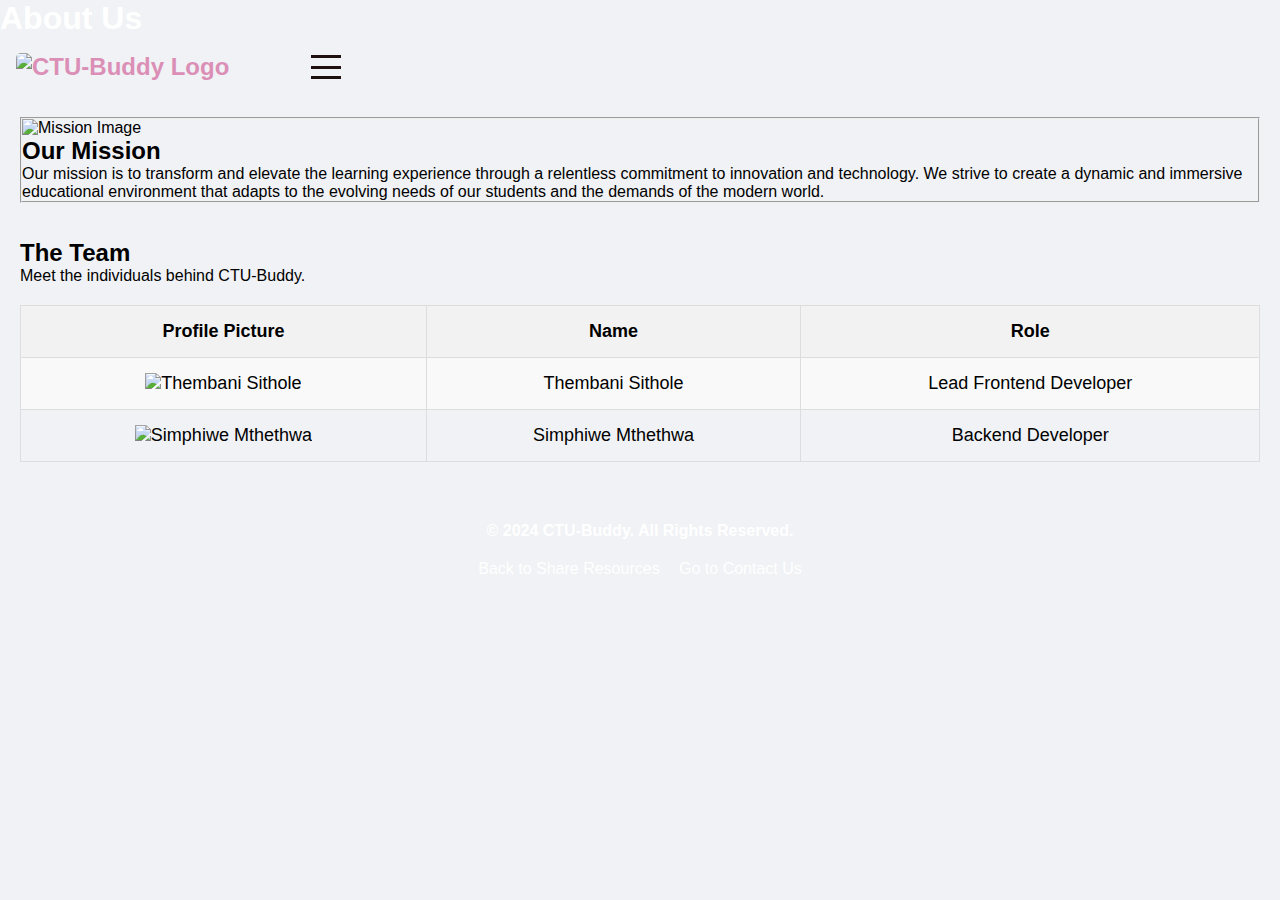
==== about_us.html @ f548fae7 "Add files via upload" ====
<!DOCTYPE html>
<html lang="en">
<head>
    <meta charset="UTF-8">
    <meta name="viewport" content="width=device-width, initial-scale=1.0">
    <title>CTU-Buddy - About Us</title>
    <link rel="stylesheet" href="styles.css">
</head>
<style>
    table {
        width: 100%;
        border-collapse: collapse;
        margin: 20px 0;
        text-align: center;
    }
    table, th, td {
        border: 1px solid #ddd;
    }
    th, td {
        padding: 15px;
    }
    th {
        background-color: #f2f2f2;
    }
    img {
        width: 150px;
        height: 150px;
        object-fit: cover; /* Ensures the image maintains aspect ratio within the square */
        border-radius: 0;
    }
</style>
<body>
    <header>
        <h1 style="color: rgb(255, 255, 255); font-size: xx-large; background-image: url(https://images.vexels.com/media/users/3/101746/raw/da01a24b356c2778b7374e174b4806b9-light-blue-abstract-background.jpg)">About Us</h1>
        <nav>
            <div class="navbar-brand">
                <a href="about_us.html"><img src="PICTURES/2024-08-24 (6).png" alt="CTU-Buddy Logo" class="thumbnail"></a>
            </div>
            <input type="checkbox" id="nav-toggle" class="nav-toggle">
            <label for="nav-toggle" class="nav-toggle-label">
                <span></span>
                <span></span>
                <span></span>
            </label>
            <ul class="navbar-links">
                <li><a href="home.html">Home</a></li>
                <li><a href="timetable.html">Timetable</a></li>
                <li><a href="discussion.html">Discussion</a></li>
                <li><a href="share_resources.html">Share Resources</a></li>
                <li><a href="about_us.html">About Us</a></li>
                <li><a href="contact_us.html">Contact Us</a></li>
            </ul>
        </nav>
    </header>
    
    <main>
        <section class="mission">
            <fieldset> 
                <img src="PICTURES/culture-1-1.jpg" alt="Mission Image" style="width:500px;"> 
                <div class="text-center">
                    <h2>Our Mission</h2>
                    <p>Our mission is to transform and elevate the learning experience through a relentless commitment to innovation and technology. We strive to create a dynamic and immersive educational environment that adapts to the evolving needs of our students and the demands of the modern world.</p>
                </div>
            </fieldset>
            <br><br/>
            <h2>The Team</h2>
            <p>Meet the individuals behind CTU-Buddy.</p>
           
            <table>
                <tr>
                    <th>Profile Picture</th>
                    <th>Name</th>
                    <th>Role</th>
                </tr>
                <tr>
                    <td><img src="PICTURES/WhatsApp Image 2024-09-23 at 21.24.26_92039d93.jpg" alt="Thembani Sithole"></td>
                    <td>Thembani Sithole</td>
                    <td>Lead Frontend Developer</td>
                </tr>
                <tr>
                    <td><img src="PICTURES/WhatsApp Image 2024-09-23 at 21.04.29_753ac217.jpg" alt="Simphiwe Mthethwa"></td>
                    <td>Simphiwe Mthethwa</td>
                    <td>Backend Developer</td>
                </tr>
            </table>
        </section>
    </main>

    <div style="background-image: url('https://images.vexels.com/media/users/3/101746/raw/da01a24b356c2778b7374e174b4806b9-light-blue-abstract-background.jpg'); background-size: cover; padding: 20px; border-radius: 10px; text-align: center; max-width: 1250px; margin: auto;">
        <footer style="margin-bottom: 20px;">
            <p style="color: white; font-weight: bold; margin: 0;">&copy; 2024 CTU-Buddy. All Rights Reserved.</p>
        </footer>
        <div style="margin-bottom: 15px;">
            <a href="share_resources.html" style="color: white; text-decoration: none; display: inline-block; margin-right: 15px;">Back to Share Resources</a>
            <a href="contact_us.html" style="color: white; text-decoration: none; display: inline-block;">Go to Contact Us</a>
        </div>
    </div>
    
</body>
</html>
---- styles.css ----
/* Reset styles */
* {
    margin: 0;
    padding: 0;
    box-sizing: border-box;
}

body {
    font-family: Arial, sans-serif;
    background-color: #f0f2f5;
}

/* Header Styles */
.header-title {
    color: white;
    font-size: 3rem;
    background-image: url(https://images.vexels.com/media/users/3/101746/raw/da01a24b356c2778b7374e174b4806b9-light-blue-abstract-background.jpg);
    background-size: cover;
    text-align: center;
    padding: 20px;
    margin-bottom: 30px;
    animation: fadeIn 2s ease-in;
}

/* Navigation Bar */
nav {
    background-color: transparent;
    padding: 1rem;
    display: flex;
    justify-content: space-between;
    align-items: center;
    animation: slideIn 0.5s ease-in-out;
}

.navbar-brand a {
    color: rgb(219, 143, 182);
    text-decoration: none;
    font-size: 1.5rem;
    font-weight: bold;
}

.navbar-links {
    list-style: none;
    display: flex;  /* Display horizontally by default */
    flex-direction: row;
    text-align: center;
    transition: max-height 0.3s ease;
    overflow: hidden;
    max-height: 0; /* Hide initially */
}

.navbar-links.show {
    max-height: 200px; /* Adjust as needed to fit content */
}

.navbar-links li {
    margin: 0.5rem 1rem;
}

.navbar-links a {
    color: rgb(138, 190, 227);
    text-decoration: none;
    padding: 1rem;
    background-color: #333;
    display: block;
    transition: background-color 0.3s ease, color 0.3s ease;
    border-radius: 5px;
}

.navbar-links a:hover {
    background-color: #555;
    color: white;
}

/* Hamburger Menu */
.nav-toggle {
    display: none;
}

.nav-toggle-label {
    display: flex;
    flex-direction: column;
    cursor: pointer;
    height: 24px;
    width: 30px;
    justify-content: space-between;
    animation: bounce 0.5s ease-in-out;
}

.nav-toggle-label span {
    width: 100%;
    height: 3px;
    background-color: rgb(31, 15, 15);
    transition: transform 0.3s ease;
}

/* Show hamburger menu regardless of screen size */
.nav-toggle:checked + .nav-toggle-label span {
    background-color: rgb(157, 188, 235);
}

.nav-toggle:checked + .nav-toggle-label + .navbar-links {
    max-height: 200px; /* Adjust as needed to fit content */
}

/* Animations */
@keyframes fadeIn {
    from { opacity: 0; }
    to { opacity: 1; }
}

@keyframes slideIn {
    from { transform: translateY(-20px); opacity: 0; }
    to { transform: translateY(0); opacity: 1; }
}

@keyframes bounce {
    0%, 100% { transform: scaleY(1); }
    50% { transform: scaleY(0.7); }
}

/* Image Styling */
.thumbnail {
    width: 50px;
    height: auto;
    border-radius: 5px;
    animation: fadeIn 1s ease-in-out;
}

/* Section Styling */
.info-fieldset {
    background-color: white;
    border-radius: 10px;
    padding: 20px;
    margin-bottom: 30px;
    border: 1px solid #ccc;
    box-shadow: 0 4px 6px rgba(0, 0, 0, 0.1);
    animation: fadeIn 2s ease-in-out;
}

.content-image-left {
    float: left;
    margin-right: 15px;
    width: 300px;
    animation: fadeIn 1s ease-in-out;
}

.content-image-right {
    float: right;
    margin-left: 15px;
    width: 300px;
    animation: fadeIn 1s ease-in-out;
}

/* Feature List */
.feature-list {
    list-style: none;
    padding: 0;
    animation: fadeIn 1s ease-in-out;
}

.feature-list li {
    margin: 10px 0;
}

/* Footer */
.footer {
    
    padding: 20px;
    border-radius: 10px;
    text-align: center;
    margin-top: 30px;
    animation: fadeIn 2s ease-in-out;
}

.footer p, .footer a {
    color: white;
    font-weight: bold;
    transition: color 0.3s ease;
}

.footer a:hover {
    color: lightblue;
}

/* Table Styling */
table {
    width: 100%;
    border-collapse: collapse;
    margin: 20px 0;
    font-size: 18px;
    text-align: left;
    animation: fadeIn 1s ease-in-out; /* Add fade-in animation */
}

th, td {
    padding: 12px 15px;
    border: 1px solid #5b4040;
    transition: background-color 0.3s ease, color 0.3s ease; /* Smooth transition for hover effect */
}

thead {
    background-color: #9abad0;
    color: #333;
    font-weight: bold;
    animation: slideIn 0.5s ease-in-out; /* Add slide-in animation */
}

tbody tr:nth-child(even) {
    background-color: #f9f9f9;
    transition: background-color 0.3s ease; /* Smooth transition for hover effect */
}

tbody tr:hover {
    background-color: #f1f1f1;
    transform: scale(1.02); /* Slightly enlarge row on hover */
    box-shadow: 0 4px 6px rgba(0, 0, 0, 0.1); /* Add shadow effect */
}

.Breaks tr td {
    background-color: black;
    color: black;
}

/* Responsive Design */
@media (max-width: 768px) {
    table, thead, tbody, th, td, tr {
        display: block;
    }

    th, td {
        padding: 10px;
    }

    thead {
        display: none;
    }

    tr {
        margin-bottom: 10px;
        background-color: #f9f9f9; /* Add background color for blocks */
    }

    td {
        text-align: right;
        padding-left: 50%;
        position: relative;
        background-color: #fff; /* Background color for table cells */
        border: 1px solid #ddd; /* Border for cells */
    }

    td:before {
        content: attr(data-label);
        position: absolute;
        left: 0;
        width: 50%;
        padding-left: 10px;
        font-weight: bold;
        text-align: left;
    }
}

/* Animations */
@keyframes fadeIn {
    from { opacity: 0; }
    to { opacity: 1; }
}

@keyframes slideIn {
    from { transform: translateY(-20px); opacity: 0; }
    to { transform: translateY(0); opacity: 1; }
}
/* Main Content Styling */
main {
    padding: 20px;
}

.discussion-section {
    text-align: center;
    margin: 0 auto;
}

.discussion-section h2 {
    margin-bottom: 10px;
    font-size: 2rem;
    color: #333;
}

.discussion-section p {
    margin-bottom: 20px;
    font-size: 1rem;
    color: #555;
}

.discussion-form {
    background: #fff;
    border-radius: 10px;
    padding: 20px;
    margin: 20px auto;
    width: 80%;
    max-width: 600px;
    box-shadow: 0 4px 6px rgba(0, 0, 0, 0.1);
}

.discussion-form label {
    display: block;
    margin-bottom: 10px;
    font-weight: bold;
    color: #333;
}

.discussion-form textarea {
    width: 100%;
    height: 150px;
    padding: 10px;
    border: 1px solid #ddd;
    border-radius: 5px;
    margin-bottom: 10px;
    font-size: 1rem;
    color: #333;
}

.discussion-form button {
    background-color: #007BFF;
    color: white;
    border: none;
    padding: 10px 20px;
    border-radius: 5px;
    cursor: pointer;
    transition: background-color 0.3s ease;
}

.discussion-form button:hover {
    background-color: #0056b3;
}

.featured-image {
    width: 100%;
    max-width: 1200px;
    margin: 20px auto;
    border-radius: 10px;
    box-shadow: 0 4px 6px rgba(0, 0, 0, 0.1);
}
.contact-form {
    background-color: #f9f9f9;
    border-radius: 10px;
    padding: 20px;
    box-shadow: 0 4px 8px rgba(0, 0, 0, 0.1);
    max-width: 600px;
    margin: 0 auto;
}

.contact-form fieldset {
    border: none;
    padding: 0;
    margin: 0;
}

.contact-form legend {
    font-size: 1.5rem;
    margin-bottom: 15px;
    color: #333;
    font-weight: bold;
    text-align: center;
}

.contact-form label {
    display: block;
    margin-bottom: 8px;
    font-weight: bold;
    color: #555;
}

.contact-form input,
.contact-form textarea {
    width: 100%;
    padding: 12px;
    margin-bottom: 15px;
    border-radius: 5px;
    border: 1px solid #ccc;
    font-size: 1rem;
    box-sizing: border-box;
    transition: border-color 0.3s ease, box-shadow 0.3s ease;
}

.contact-form input:focus,
.contact-form textarea:focus {
    border-color: #007bff;
    box-shadow: 0 0 5px rgba(0, 123, 255, 0.5);
    outline: none;
}

.contact-form button {
    padding: 12px 20px;
    background-color: #007bff;
    color: white;
    border: none;
    border-radius: 5px;
    cursor: pointer;
    font-size: 1rem;
    transition: background-color 0.3s ease, transform 0.2s ease;
}

.contact-form button:hover {
    background-color: #0056b3;
    transform: translateY(-2px);
}

.contact-form button:active {
    background-color: #004494;
    transform: translateY(0);
}
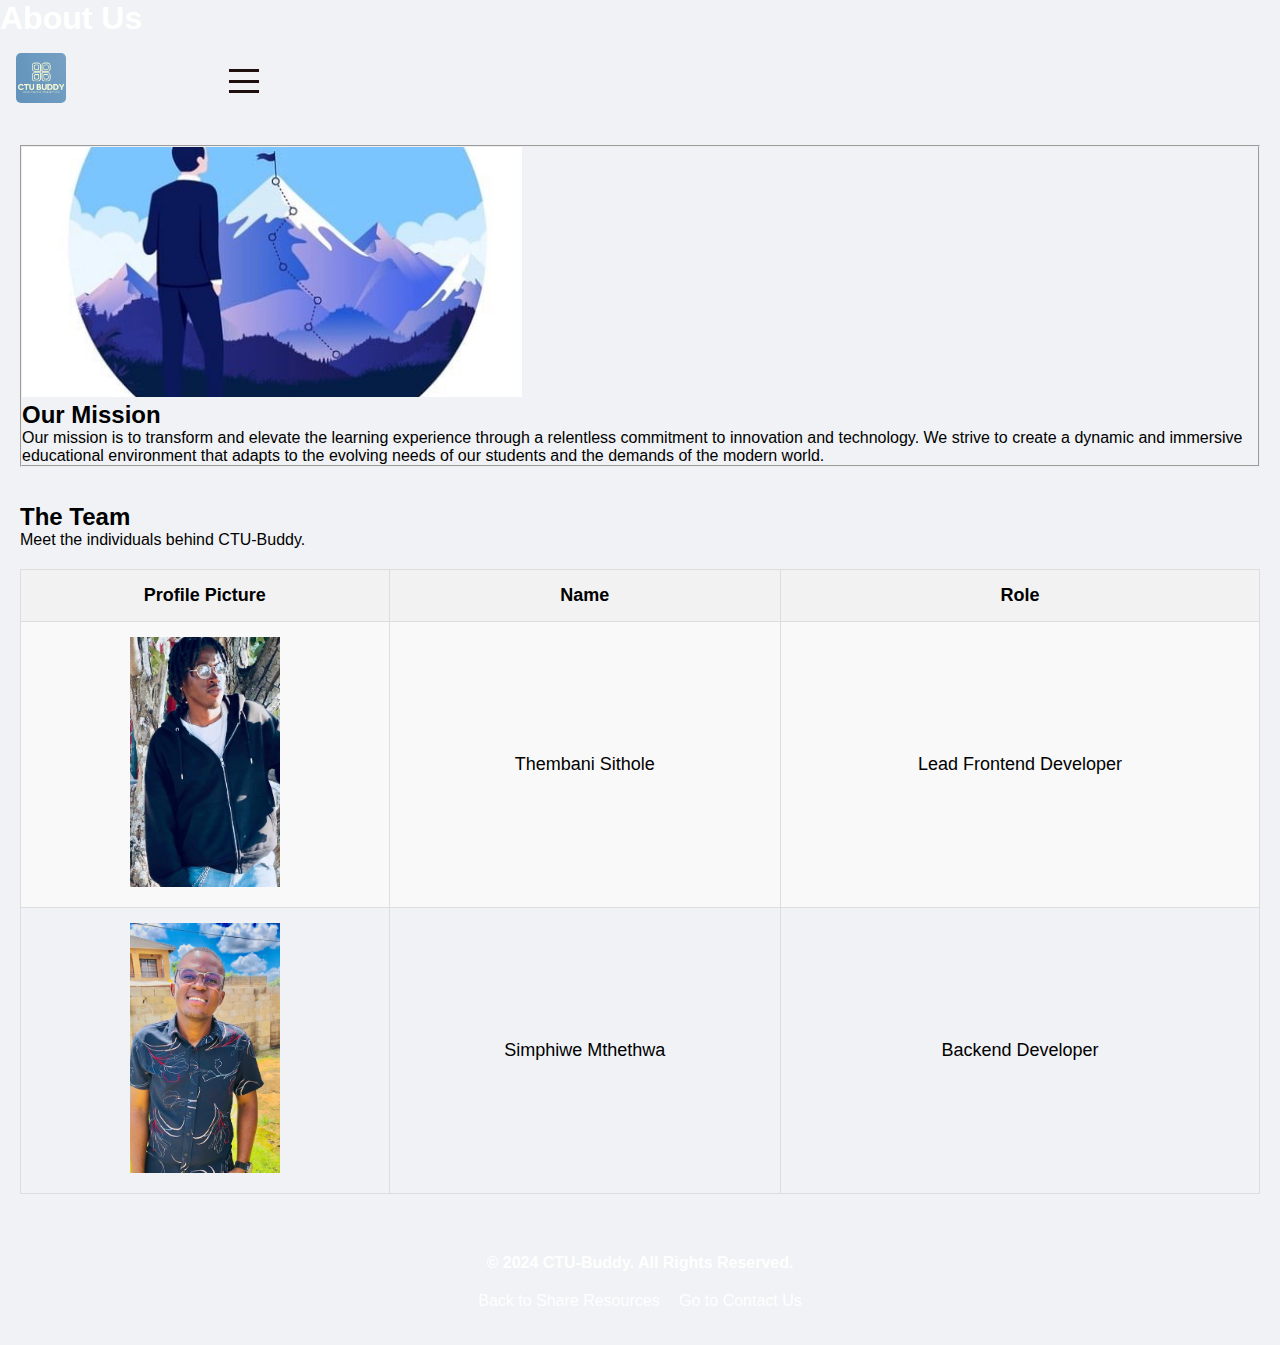
==== commit 6eae35ca: "Update about_us.html" ====
--- a/about_us.html
+++ b/about_us.html
@@ -24,7 +24,7 @@
     }
     img {
         width: 150px;
-        height: 150px;
+        height: 250px;
         object-fit: cover; /* Ensures the image maintains aspect ratio within the square */
         border-radius: 0;
     }
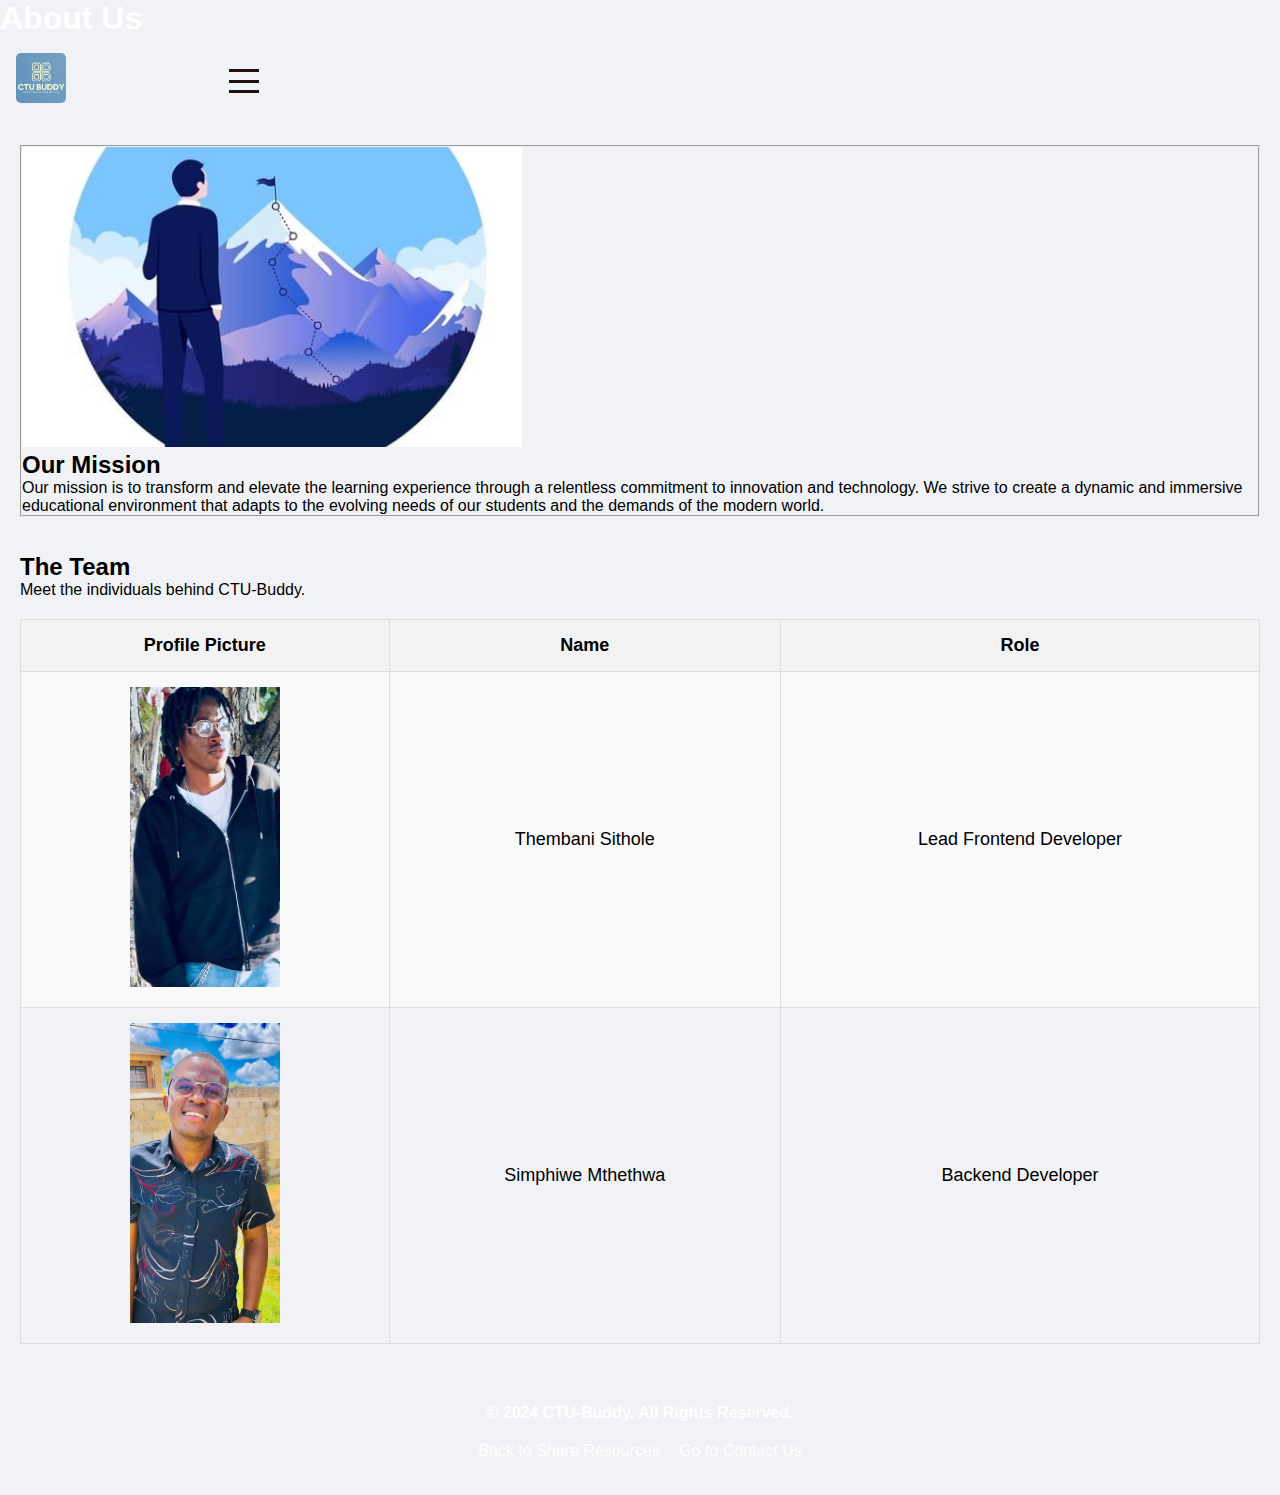
==== commit f319a2e6: "Update about_us.html" ====
--- a/about_us.html
+++ b/about_us.html
@@ -24,7 +24,7 @@
     }
     img {
         width: 150px;
-        height: 250px;
+        height: 300px;
         object-fit: cover; /* Ensures the image maintains aspect ratio within the square */
         border-radius: 0;
     }
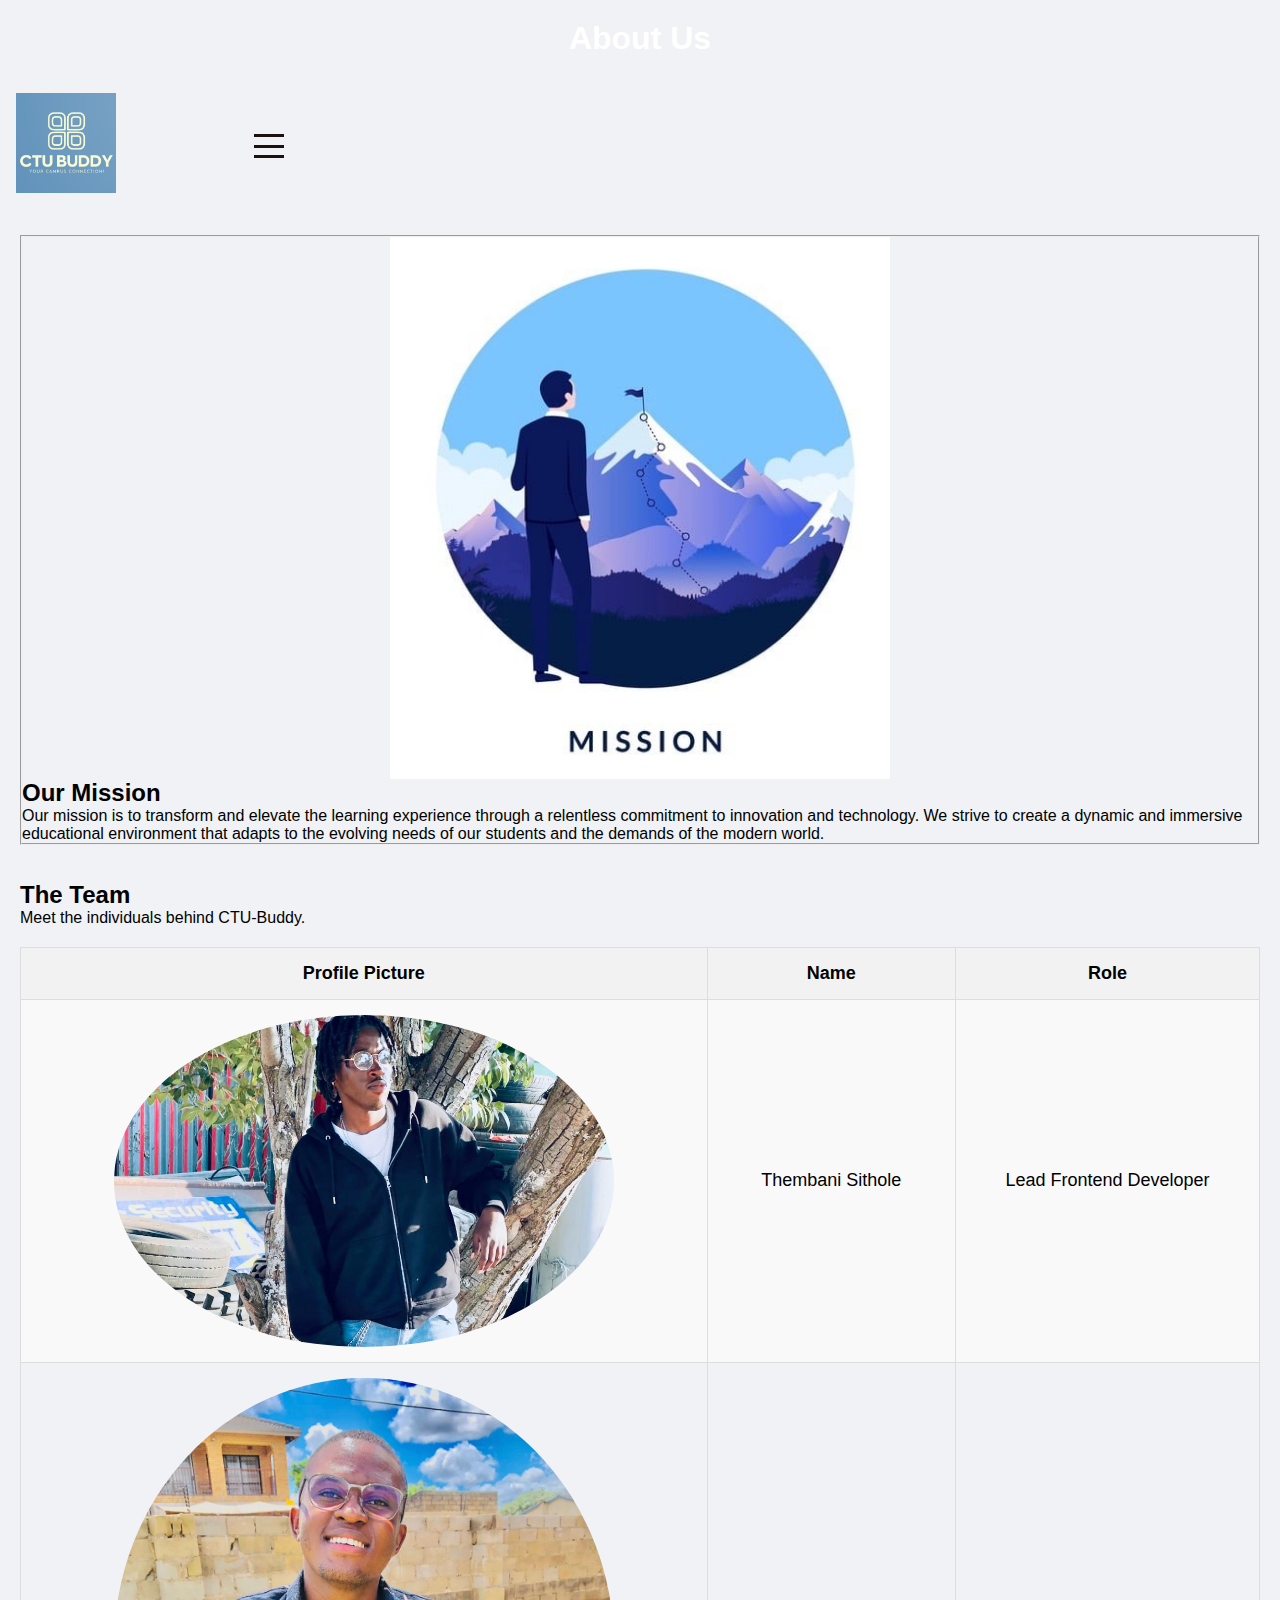
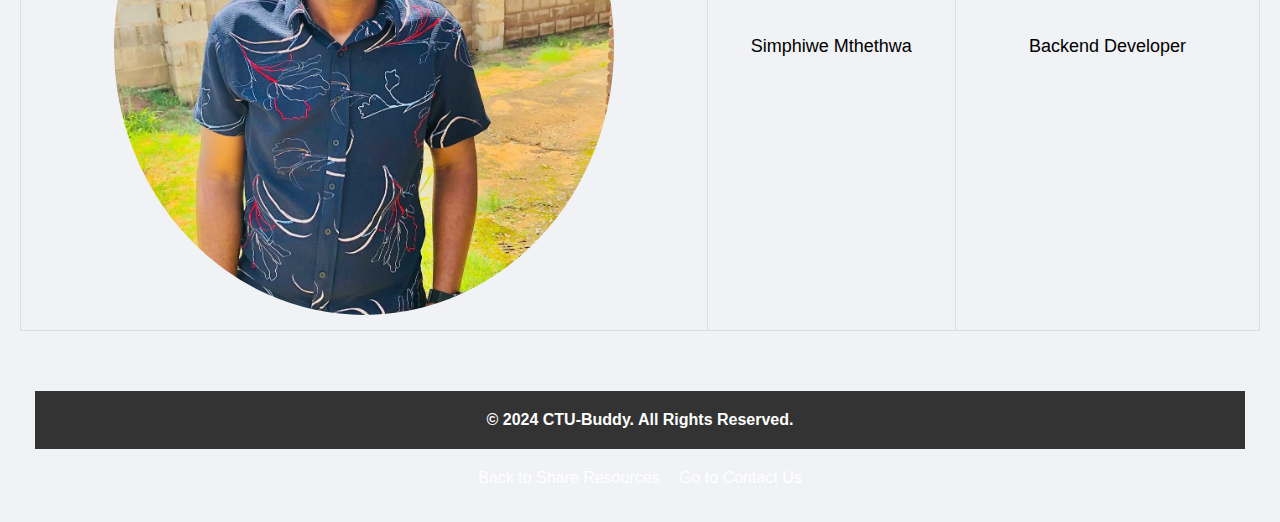
==== commit 51e3fe9b: "Update about_us.html" ====
--- a/about_us.html
+++ b/about_us.html
@@ -5,36 +5,88 @@
     <meta name="viewport" content="width=device-width, initial-scale=1.0">
     <title>CTU-Buddy - About Us</title>
     <link rel="stylesheet" href="styles.css">
+    <style>
+        body {
+            font-family: Arial, sans-serif;
+        }
+
+        table {
+            width: 100%;
+            border-collapse: collapse;
+            margin: 20px 0;
+            text-align: center;
+        }
+
+        table, th, td {
+            border: 1px solid #ddd;
+        }
+
+        th, td {
+            padding: 15px;
+        }
+
+        th {
+            background-color: #f2f2f2;
+        }
+
+        /* Adjust profile images to fit within a defined space */
+        table img {
+            width: 150px;
+            height: 150px;
+            object-fit: cover;
+            border-radius: 50%;
+        }
+
+        /* Mission image styles */
+        .mission img {
+            width: 100%;
+            max-width: 500px;
+            height: auto;
+            display: block;
+            margin: auto;
+        }
+
+        /* Navbar logo */
+        .navbar-brand img {
+            width: 100px;
+            height: auto;
+        }
+
+        /* Footer styles */
+        footer {
+            background-color: #333;
+            padding: 20px;
+            text-align: center;
+            color: white;
+        }
+
+        footer a {
+            color: white;
+            text-decoration: none;
+            margin: 0 15px;
+        }
+
+        footer a:hover {
+            text-decoration: underline;
+        }
+
+        /* Responsive styles */
+        @media (max-width: 768px) {
+            table img {
+                width: 100px;
+                height: 100px;
+            }
+        }
+    </style>
 </head>
-<style>
-    table {
-        width: 100%;
-        border-collapse: collapse;
-        margin: 20px 0;
-        text-align: center;
-    }
-    table, th, td {
-        border: 1px solid #ddd;
-    }
-    th, td {
-        padding: 15px;
-    }
-    th {
-        background-color: #f2f2f2;
-    }
-    img {
-        width: 150px;
-        height: 300px;
-        object-fit: cover; /* Ensures the image maintains aspect ratio within the square */
-        border-radius: 0;
-    }
-</style>
 <body>
     <header>
-        <h1 style="color: rgb(255, 255, 255); font-size: xx-large; background-image: url(https://images.vexels.com/media/users/3/101746/raw/da01a24b356c2778b7374e174b4806b9-light-blue-abstract-background.jpg)">About Us</h1>
+        <h1 style="color: #fff; font-size: xx-large; background-image: url('https://images.vexels.com/media/users/3/101746/raw/da01a24b356c2778b7374e174b4806b9-light-blue-abstract-background.jpg'); background-size: cover; text-align: center; padding: 20px;">
+            About Us
+        </h1>
         <nav>
             <div class="navbar-brand">
-                <a href="about_us.html"><img src="PICTURES/2024-08-24 (6).png" alt="CTU-Buddy Logo" class="thumbnail"></a>
+                <a href="about_us.html"><img src="PICTURES/2024-08-24 (6).png" alt="CTU-Buddy Logo"></a>
             </div>
             <input type="checkbox" id="nav-toggle" class="nav-toggle">
             <label for="nav-toggle" class="nav-toggle-label">
@@ -56,7 +108,7 @@
     <main>
         <section class="mission">
             <fieldset> 
-                <img src="PICTURES/culture-1-1.jpg" alt="Mission Image" style="width:500px;"> 
+                <img src="PICTURES/culture-1-1.jpg" alt="Mission Image"> 
                 <div class="text-center">
                     <h2>Our Mission</h2>
                     <p>Our mission is to transform and elevate the learning experience through a relentless commitment to innovation and technology. We strive to create a dynamic and immersive educational environment that adapts to the evolving needs of our students and the demands of the modern world.</p>
@@ -95,6 +147,5 @@
             <a href="contact_us.html" style="color: white; text-decoration: none; display: inline-block;">Go to Contact Us</a>
         </div>
     </div>
-    
 </body>
 </html>
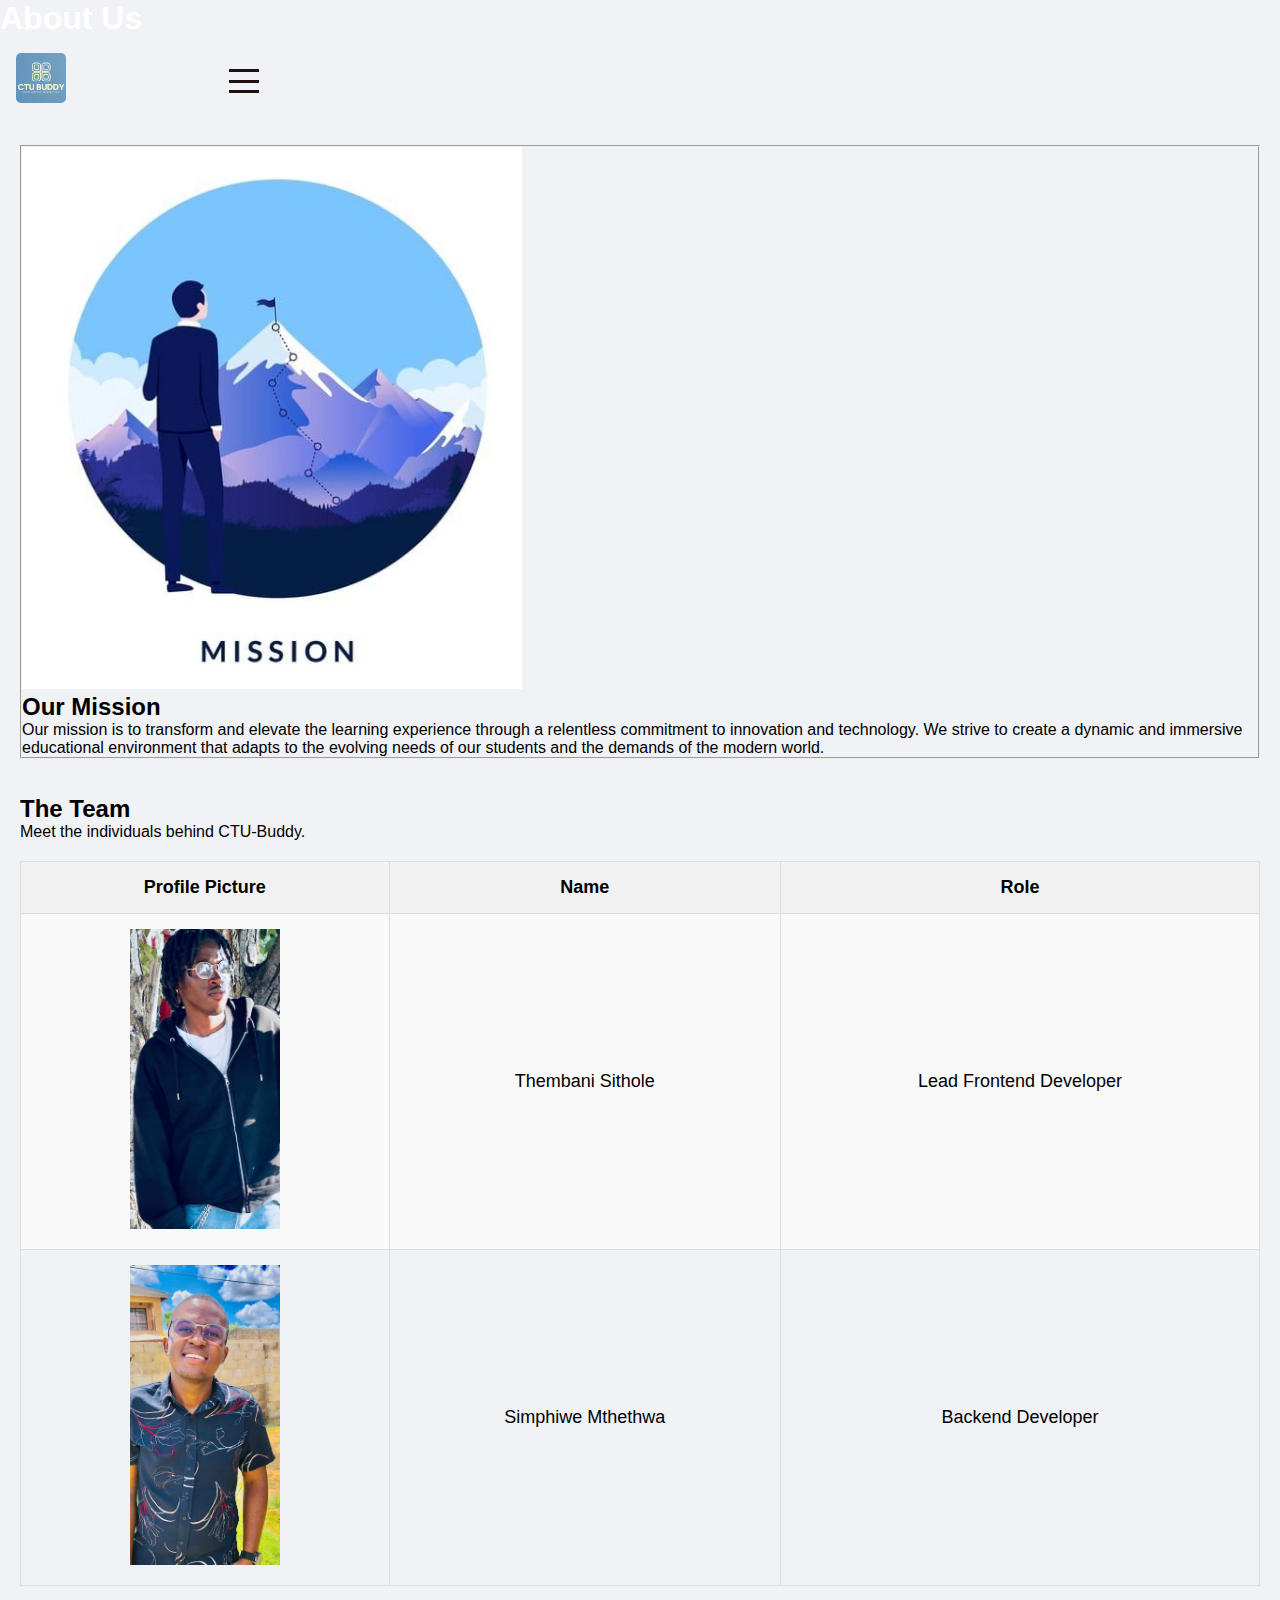
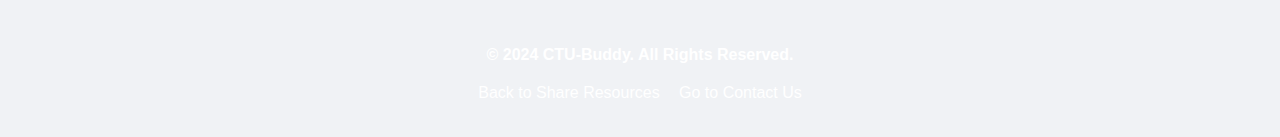
==== commit 00e35821: "Update about_us.html" ====
--- a/about_us.html
+++ b/about_us.html
@@ -5,88 +5,36 @@
     <meta name="viewport" content="width=device-width, initial-scale=1.0">
     <title>CTU-Buddy - About Us</title>
     <link rel="stylesheet" href="styles.css">
-    <style>
-        body {
-            font-family: Arial, sans-serif;
-        }
-
-        table {
-            width: 100%;
-            border-collapse: collapse;
-            margin: 20px 0;
-            text-align: center;
-        }
-
-        table, th, td {
-            border: 1px solid #ddd;
-        }
-
-        th, td {
-            padding: 15px;
-        }
-
-        th {
-            background-color: #f2f2f2;
-        }
-
-        /* Adjust profile images to fit within a defined space */
-        table img {
-            width: 150px;
-            height: 150px;
-            object-fit: cover;
-            border-radius: 50%;
-        }
-
-        /* Mission image styles */
-        .mission img {
-            width: 100%;
-            max-width: 500px;
-            height: auto;
-            display: block;
-            margin: auto;
-        }
-
-        /* Navbar logo */
-        .navbar-brand img {
-            width: 100px;
-            height: auto;
-        }
-
-        /* Footer styles */
-        footer {
-            background-color: #333;
-            padding: 20px;
-            text-align: center;
-            color: white;
-        }
-
-        footer a {
-            color: white;
-            text-decoration: none;
-            margin: 0 15px;
-        }
-
-        footer a:hover {
-            text-decoration: underline;
-        }
-
-        /* Responsive styles */
-        @media (max-width: 768px) {
-            table img {
-                width: 100px;
-                height: 100px;
-            }
-        }
-    </style>
 </head>
+<style>
+    table {
+        width: 100%;
+        border-collapse: collapse;
+        margin: 20px 0;
+        text-align: center;
+    }
+    table, th, td {
+        border: 1px solid #ddd;
+    }
+    th, td {
+        padding: 15px;
+    }
+    th {
+        background-color: #f2f2f2;
+    }
+    img {
+        width: 150px;
+        height: 300px;
+        object-fit: cover; /* Ensures the image maintains aspect ratio within the square */
+        border-radius: 0;
+    }
+</style>
 <body>
     <header>
-        <h1 style="color: #fff; font-size: xx-large; background-image: url('https://images.vexels.com/media/users/3/101746/raw/da01a24b356c2778b7374e174b4806b9-light-blue-abstract-background.jpg'); background-size: cover; text-align: center; padding: 20px;">
-            About Us
-        </h1>
+        <h1 style="color: rgb(255, 255, 255); font-size: xx-large; background-image: url(https://images.vexels.com/media/users/3/101746/raw/da01a24b356c2778b7374e174b4806b9-light-blue-abstract-background.jpg)">About Us</h1>
         <nav>
             <div class="navbar-brand">
-                <a href="about_us.html"><img src="PICTURES/2024-08-24 (6).png" alt="CTU-Buddy Logo"></a>
+                <a href="about_us.html"><img src="PICTURES/2024-08-24 (6).png" alt="CTU-Buddy Logo" class="thumbnail"></a>
             </div>
             <input type="checkbox" id="nav-toggle" class="nav-toggle">
             <label for="nav-toggle" class="nav-toggle-label">
@@ -107,13 +55,14 @@
     
     <main>
         <section class="mission">
-            <fieldset> 
-                <img src="PICTURES/culture-1-1.jpg" alt="Mission Image"> 
-                <div class="text-center">
-                    <h2>Our Mission</h2>
-                    <p>Our mission is to transform and elevate the learning experience through a relentless commitment to innovation and technology. We strive to create a dynamic and immersive educational environment that adapts to the evolving needs of our students and the demands of the modern world.</p>
-                </div>
-            </fieldset>
+           <fieldset> 
+    <img src="PICTURES/culture-1-1.jpg" alt="Mission Image" style="width: 100%; max-width: 500px; height: auto;"> 
+    <div class="text-center">
+        <h2>Our Mission</h2>
+        <p>Our mission is to transform and elevate the learning experience through a relentless commitment to innovation and technology. We strive to create a dynamic and immersive educational environment that adapts to the evolving needs of our students and the demands of the modern world.</p>
+    </div>
+</fieldset>
+
             <br><br/>
             <h2>The Team</h2>
             <p>Meet the individuals behind CTU-Buddy.</p>
@@ -147,5 +96,6 @@
             <a href="contact_us.html" style="color: white; text-decoration: none; display: inline-block;">Go to Contact Us</a>
         </div>
     </div>
+    
 </body>
 </html>
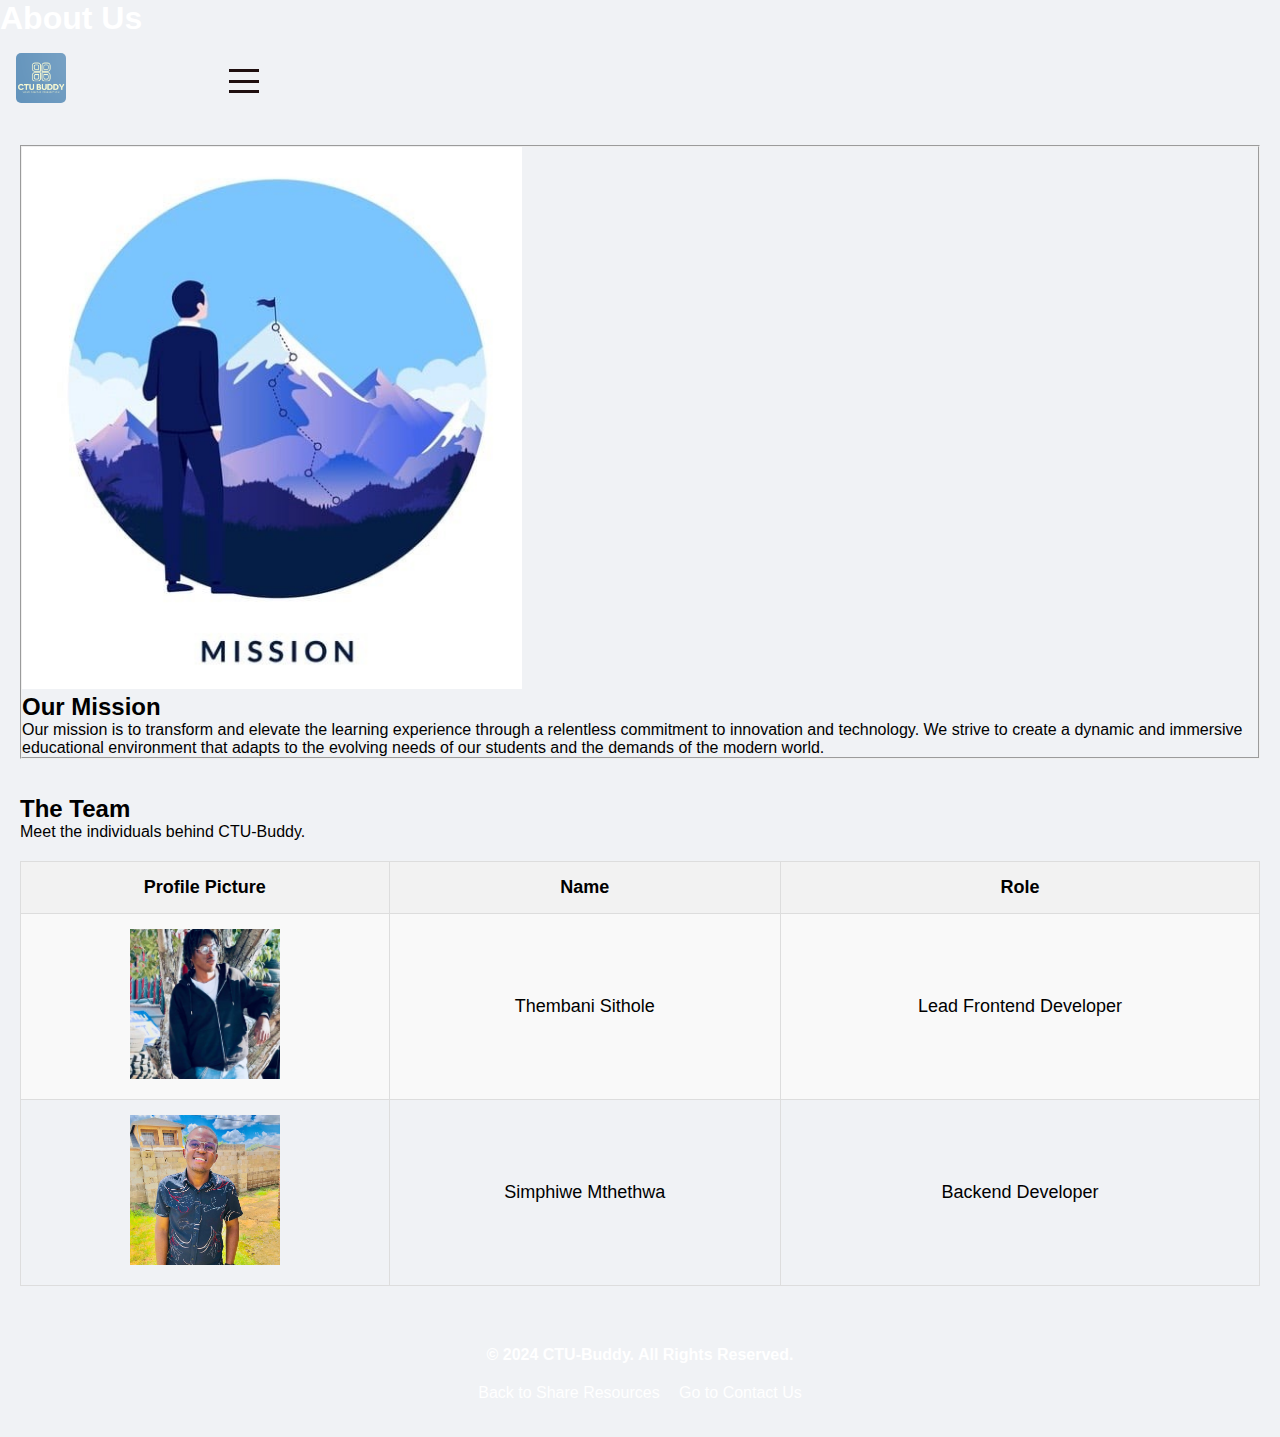
==== commit 03839184: "Update about_us.html" ====
--- a/about_us.html
+++ b/about_us.html
@@ -24,7 +24,7 @@
     }
     img {
         width: 150px;
-        height: 300px;
+        height: 150px;
         object-fit: cover; /* Ensures the image maintains aspect ratio within the square */
         border-radius: 0;
     }
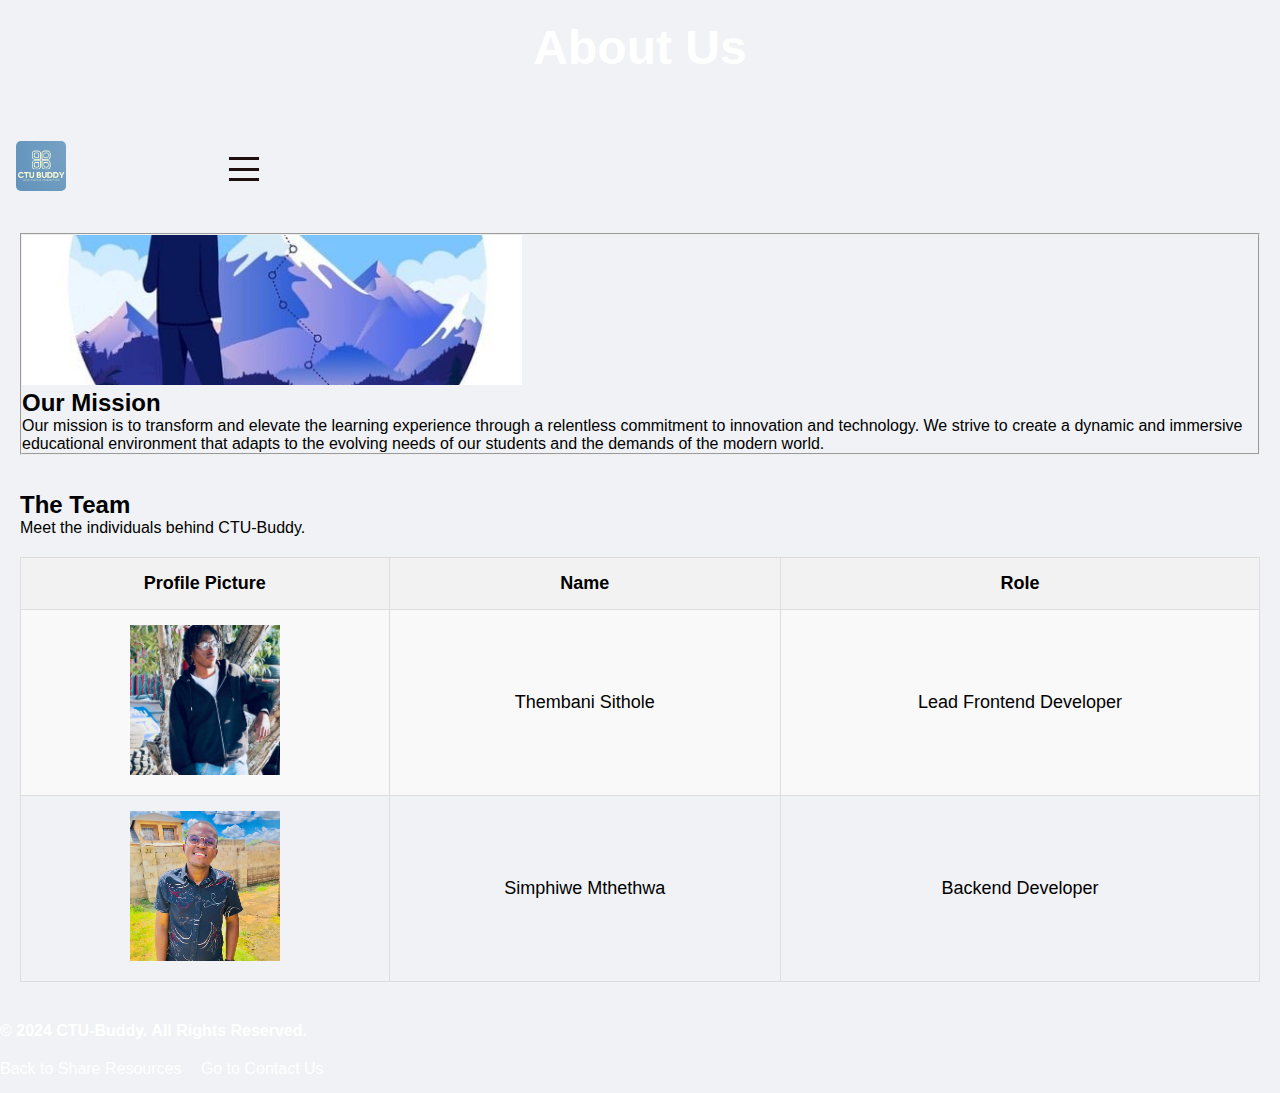
==== commit efc0b9ea: "Update about_us.html" ====
--- a/about_us.html
+++ b/about_us.html
@@ -31,7 +31,7 @@
 </style>
 <body>
     <header>
-        <h1 style="color: rgb(255, 255, 255); font-size: xx-large; background-image: url(https://images.vexels.com/media/users/3/101746/raw/da01a24b356c2778b7374e174b4806b9-light-blue-abstract-background.jpg)">About Us</h1>
+        <h1  class="header-title">About Us</h1>
         <nav>
             <div class="navbar-brand">
                 <a href="about_us.html"><img src="PICTURES/2024-08-24 (6).png" alt="CTU-Buddy Logo" class="thumbnail"></a>
@@ -55,14 +55,13 @@
     
     <main>
         <section class="mission">
-           <fieldset> 
-    <img src="PICTURES/culture-1-1.jpg" alt="Mission Image" style="width: 100%; max-width: 500px; height: auto;"> 
-    <div class="text-center">
-        <h2>Our Mission</h2>
-        <p>Our mission is to transform and elevate the learning experience through a relentless commitment to innovation and technology. We strive to create a dynamic and immersive educational environment that adapts to the evolving needs of our students and the demands of the modern world.</p>
-    </div>
-</fieldset>
-
+            <fieldset> 
+                <img src="PICTURES/culture-1-1.jpg" alt="Mission Image" style="width:500px;"> 
+                <div class="text-center">
+                    <h2>Our Mission</h2>
+                    <p>Our mission is to transform and elevate the learning experience through a relentless commitment to innovation and technology. We strive to create a dynamic and immersive educational environment that adapts to the evolving needs of our students and the demands of the modern world.</p>
+                </div>
+            </fieldset>
             <br><br/>
             <h2>The Team</h2>
             <p>Meet the individuals behind CTU-Buddy.</p>
@@ -87,7 +86,7 @@
         </section>
     </main>
 
-    <div style="background-image: url('https://images.vexels.com/media/users/3/101746/raw/da01a24b356c2778b7374e174b4806b9-light-blue-abstract-background.jpg'); background-size: cover; padding: 20px; border-radius: 10px; text-align: center; max-width: 1250px; margin: auto;">
+    <div class="footer-container">
         <footer style="margin-bottom: 20px;">
             <p style="color: white; font-weight: bold; margin: 0;">&copy; 2024 CTU-Buddy. All Rights Reserved.</p>
         </footer>
--- a/styles.css
+++ b/styles.css
@@ -41,7 +41,7 @@
 
 .navbar-links {
     list-style: none;
-    display: flex;  /* Display horizontally by default */
+    display: flex;  
     flex-direction: row;
     text-align: center;
     transition: max-height 0.3s ease;
@@ -165,7 +165,6 @@
 
 /* Footer */
 .footer {
-    
     padding: 20px;
     border-radius: 10px;
     text-align: center;
@@ -260,16 +259,6 @@
     }
 }
 
-/* Animations */
-@keyframes fadeIn {
-    from { opacity: 0; }
-    to { opacity: 1; }
-}
-
-@keyframes slideIn {
-    from { transform: translateY(-20px); opacity: 0; }
-    to { transform: translateY(0); opacity: 1; }
-}
 /* Main Content Styling */
 main {
     padding: 20px;
@@ -341,6 +330,7 @@
     border-radius: 10px;
     box-shadow: 0 4px 6px rgba(0, 0, 0, 0.1);
 }
+
 .contact-form {
     background-color: #f9f9f9;
     border-radius: 10px;
@@ -410,3 +400,76 @@
     background-color: #004494;
     transform: translateY(0);
 }
+/* Responsive Design */
+@media (max-width: 768px) {
+    nav {
+        flex-direction: column; /* Stack navigation items vertically */
+        align-items: flex-start; /* Align items to the start */
+    }
+
+    .navbar-links {
+        flex-direction: column; /* Stack links vertically */
+        max-height: none; /* Allow full height */
+    }
+
+    .navbar-links li {
+        margin: 0.5rem 0; /* Adjust margin for vertical layout */
+    }
+
+    .content-image-left,
+    .content-image-right {
+        width: 100%; /* Make images full width on small screens */
+        float: none; /* Remove float */
+        margin: 0; /* Reset margin */
+    }
+
+    .discussion-form,
+    .contact-form {
+        width: 90%; /* Make forms wider on small screens */
+    }
+
+    .featured-image {
+        width: 100%; /* Make featured image full width */
+    }
+
+    table, thead, tbody, th, td, tr {
+        display: block; /* Keep existing styles for tables */
+    }
+
+    td {
+        text-align: right;
+        padding-left: 50%;
+        position: relative;
+        background-color: #fff; /* Background color for table cells */
+        border: 1px solid #ddd; /* Border for cells */
+    }
+
+    td:before {
+        content: attr(data-label);
+        position: absolute;
+        left: 0;
+        width: 50%;
+        padding-left: 10px;
+        font-weight: bold;
+        text-align: left;
+    }
+}
+
+@media (max-width: 480px) {
+    .header-title {
+        font-size: 2.5rem; /* Adjust header size for smaller screens */
+    }
+
+    .discussion-section h2 {
+        font-size: 1.5rem; /* Adjust heading size */
+    }
+
+    .discussion-section p {
+        font-size: 0.9rem; /* Adjust paragraph size */
+    }
+
+    .contact-form button,
+    .discussion-form button {
+        width: 100%; /* Make buttons full width */
+    }
+}
